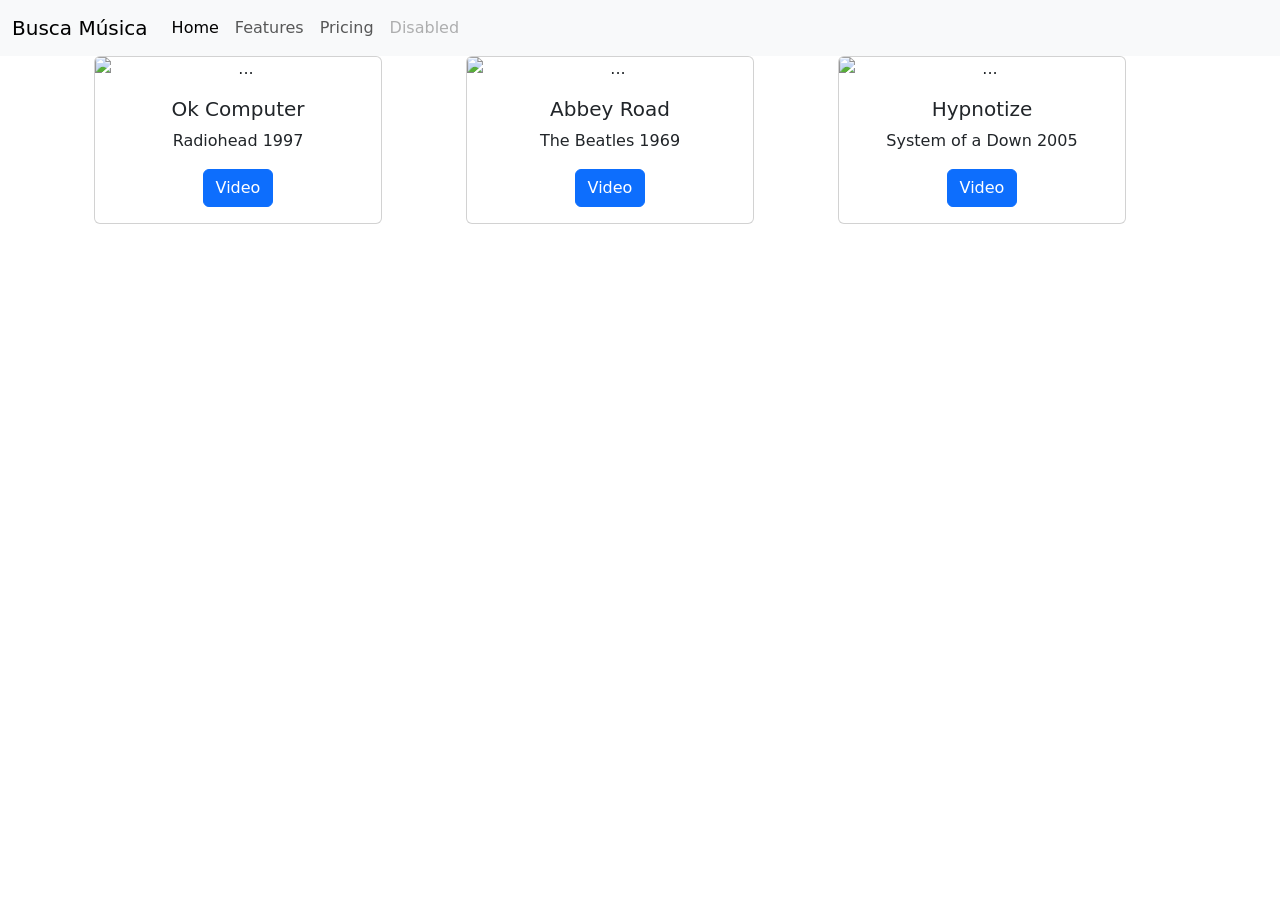
==== explorandoCSS/album/index.html @ bc17619f "Clase 13-08-2026" ====
<!DOCTYPE html>
<html lang="en">
<head>
    <meta charset="UTF-8">
    <meta name="viewport" content="width=device-width, initial-scale=1.0">
    <title>Album</title>

    <link href="https://cdn.jsdelivr.net/npm/bootstrap@5.3.8/dist/css/bootstrap.min.css" rel="stylesheet" integrity="sha384-sRIl4kxILFvY47J16cr9ZwB07vP4J8+LH7qKQnuqkuIAvNWLzeN8tE5YBujZqJLB" crossorigin="anonymous">
    <script src="https://cdn.jsdelivr.net/npm/bootstrap@5.3.8/dist/js/bootstrap.bundle.min.js" integrity="sha384-FKyoEForCGlyvwx9Hj09JcYn3nv7wiPVlz7YYwJrWVcXK/BmnVDxM+D2scQbITxI" crossorigin="anonymous"></script>
</head>
<body>
    
    <nav class="navbar navbar-expand-lg bg-body-tertiary">
        <div class="container-fluid">
            <a class="navbar-brand" href="#">Busca Música</a>
            <button class="navbar-toggler" type="button" data-bs-toggle="collapse" data-bs-target="#navbarNav" aria-controls="navbarNav" aria-expanded="false" aria-label="Toggle navigation">
            <span class="navbar-toggler-icon"></span>
            </button>
            <div class="collapse navbar-collapse" id="navbarNav">
            <ul class="navbar-nav">
                <li class="nav-item">
                <a class="nav-link active" aria-current="page" href="#">Home</a>
                </li>
                <li class="nav-item">
                <a class="nav-link" href="#">Features</a>
                </li>
                <li class="nav-item">
                <a class="nav-link" href="#">Pricing</a>
                </li>
                <li class="nav-item">
                <a class="nav-link disabled" aria-disabled="true">Disabled</a>
                </li>
            </ul>
            </div>
        </div>
    </nav>

    <main class="container">
        <div class="container text-center">
            <div class="row">
                <div class="col">
                    <div class="card" style="width: 18rem;">
                        <img src="https://encrypted-tbn0.gstatic.com/images?q=tbn:ANd9GcQf8yHq-RN3I7atacOQtNvH6G9Z8-kzquO50A&s" class="card-img-top" alt="...">
                        <div class="card-body">
                            <h5 class="card-title">Ok Computer</h5>
                            <p class="card-text">Radiohead 1997</p>
                            <a href="https://www.youtube.com/watch?v=jNY_wLukVW0&list=PLxzSZG7g8c8x6GYz_FcNr-3zPQ7npP6WF" class="btn btn-primary" target="_blank">Video</a>
                        </div>
                    </div>
                </div>
                <div class="col">
                    <div class="card" style="width: 18rem;">
                        <img src="https://upload.wikimedia.org/wikipedia/commons/a/a4/The_Beatles_Abbey_Road_album_cover.jpg?utm_source=es.wikipedia.org&utm_campaign=index&utm_content=original" class="card-img-top" alt="...">
                        <div class="card-body">
                            <h5 class="card-title">Abbey Road</h5>
                            <p class="card-text">The Beatles 1969</p>
                            <a href="https://www.youtube.com/watch?v=oolpPmuK2I8&list=PLycVTiaj8OI-kwvNjgvvopMJt__x-y5mD" class="btn btn-primary" target="_blank">Video</a>
                        </div>
                    </div>
                </div>
                <div class="col">
                    <div class="card" style="width: 18rem;">
                        <img src="https://upload.wikimedia.org/wikipedia/en/9/9a/System_Of_A_Down-Hypnotize.jpg?utm_source=en.wikipedia.org&utm_campaign=index&utm_content=original" class="card-img-top" alt="...">
                        <div class="card-body">
                            <h5 class="card-title">Hypnotize</h5>
                            <p class="card-text">System of a Down 2005</p>
                            <a href="https://www.youtube.com/watch?v=pix4wbbco70&list=PL09591A8B2C1B92A0" class="btn btn-primary" target="_blank">Video</a>
                        </div>
                    </div>
                </div>
            </div>
        </div>
    </main>

    
</body>
</html>
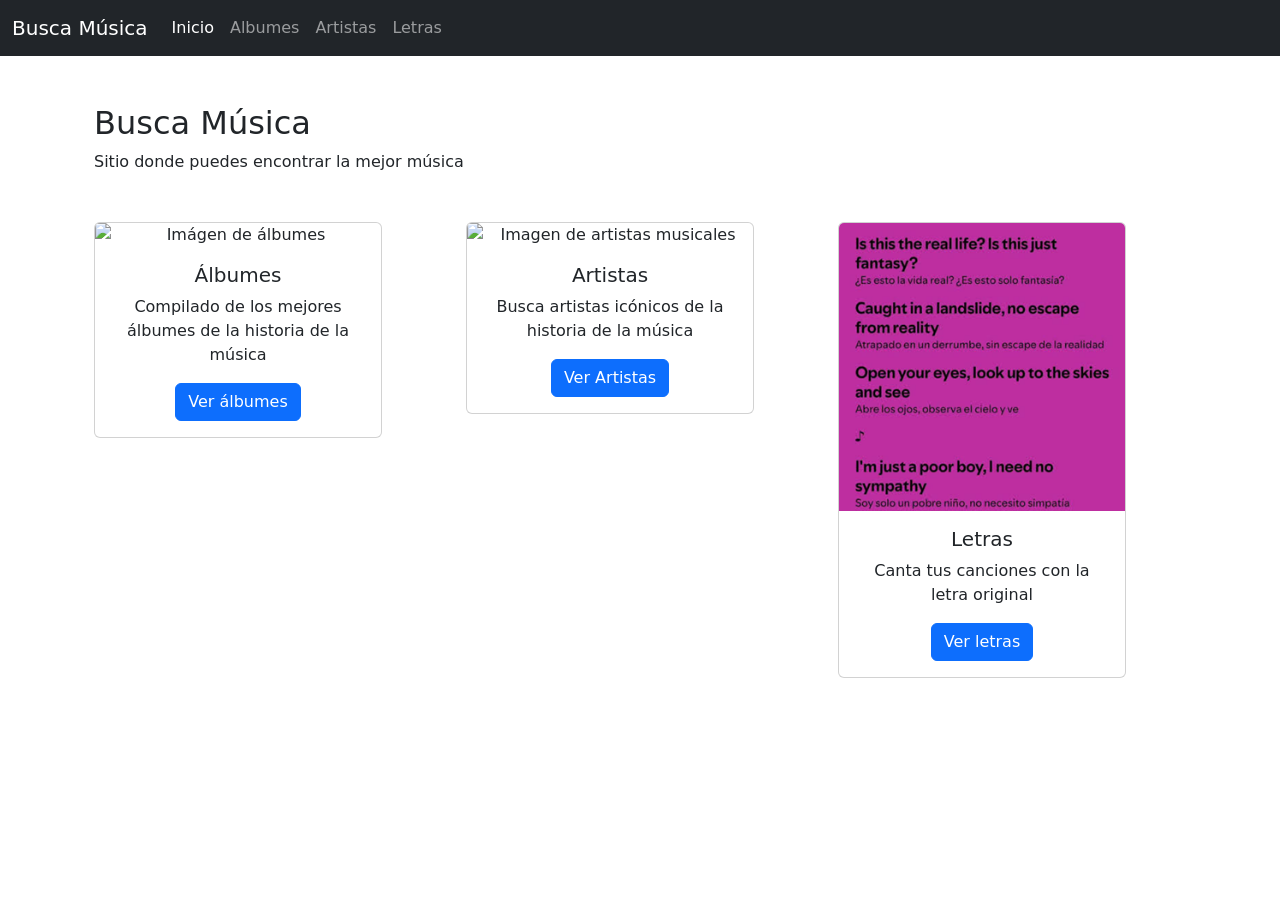
==== commit c625ca3b: "Imp barra de navegación" ====
--- a/explorandoCSS/album/index.html
+++ b/explorandoCSS/album/index.html
@@ -10,61 +10,76 @@
 </head>
 <body>
     
-    <nav class="navbar navbar-expand-lg bg-body-tertiary">
+    <!--  Barra de navegación  -->
+    <nav class="navbar navbar-expand-sm bg-dark navbar-dark">
         <div class="container-fluid">
-            <a class="navbar-brand" href="#">Busca Música</a>
+            <a class="navbar-brand" href="index.html">Busca Música</a>
             <button class="navbar-toggler" type="button" data-bs-toggle="collapse" data-bs-target="#navbarNav" aria-controls="navbarNav" aria-expanded="false" aria-label="Toggle navigation">
             <span class="navbar-toggler-icon"></span>
             </button>
             <div class="collapse navbar-collapse" id="navbarNav">
             <ul class="navbar-nav">
                 <li class="nav-item">
-                <a class="nav-link active" aria-current="page" href="#">Home</a>
+                <a class="nav-link active" aria-current="page" href="index.html">Inicio</a>
                 </li>
                 <li class="nav-item">
-                <a class="nav-link" href="#">Features</a>
+                <a class="nav-link" href="albumes.html">Albumes</a>
                 </li>
                 <li class="nav-item">
-                <a class="nav-link" href="#">Pricing</a>
+                <a class="nav-link" href="artistas.html">Artistas</a>
                 </li>
                 <li class="nav-item">
-                <a class="nav-link disabled" aria-disabled="true">Disabled</a>
+                <a class="nav-link" href="letras.html">Letras</a>
                 </li>
             </ul>
             </div>
         </div>
     </nav>
 
-    <main class="container">
+    <main class="container mt-5">
+        
+        <div class="container mb-5">
+            <div class="h2">Busca Música</div>
+            <p>Sitio donde puedes encontrar la mejor música </p>
+        </div>
+        
+
         <div class="container text-center">
             <div class="row">
+                <!-- Columna 1 -->
                 <div class="col">
                     <div class="card" style="width: 18rem;">
-                        <img src="https://encrypted-tbn0.gstatic.com/images?q=tbn:ANd9GcQf8yHq-RN3I7atacOQtNvH6G9Z8-kzquO50A&s" class="card-img-top" alt="...">
+                        <img src="https://encrypted-tbn0.gstatic.com/images?q=tbn:ANd9GcSdt4DtO_dplguCXAZM8uvkx4MtpOixxV4RvO6JvbSIRBVY2iwEtreI1CM&s=10" 
+                        class="card-img-top" alt="Imágen de álbumes">
                         <div class="card-body">
-                            <h5 class="card-title">Ok Computer</h5>
-                            <p class="card-text">Radiohead 1997</p>
-                            <a href="https://www.youtube.com/watch?v=jNY_wLukVW0&list=PLxzSZG7g8c8x6GYz_FcNr-3zPQ7npP6WF" class="btn btn-primary" target="_blank">Video</a>
+                            <h5 class="card-title">Álbumes</h5>
+                            <p class="card-text">Compilado de los mejores álbumes de la historia de la música</p>
+                            <a href="albumes.html" class="btn btn-primary">Ver álbumes</a>
                         </div>
                     </div>
                 </div>
+
+                <!-- Columna 2-->
                 <div class="col">
                     <div class="card" style="width: 18rem;">
-                        <img src="https://upload.wikimedia.org/wikipedia/commons/a/a4/The_Beatles_Abbey_Road_album_cover.jpg?utm_source=es.wikipedia.org&utm_campaign=index&utm_content=original" class="card-img-top" alt="...">
+                        <img src="https://acdn-us.mitiendanube.com/stores/002/572/202/products/2_fc00242b-99fa-48ee-9478-5043ea4980b1-b7e43036636748fdec17444145757432-1024-1024.webp" 
+                        class="card-img-top" alt="Imagen de artistas musicales">
                         <div class="card-body">
-                            <h5 class="card-title">Abbey Road</h5>
-                            <p class="card-text">The Beatles 1969</p>
-                            <a href="https://www.youtube.com/watch?v=oolpPmuK2I8&list=PLycVTiaj8OI-kwvNjgvvopMJt__x-y5mD" class="btn btn-primary" target="_blank">Video</a>
+                            <h5 class="card-title">Artistas</h5>
+                            <p class="card-text">Busca artistas icónicos de la historia de la música</p>
+                            <a href="#" class="btn btn-primary">Ver Artistas</a>
                         </div>
                     </div>
                 </div>
+                
+                <!-- Columna 3-->
                 <div class="col">
                     <div class="card" style="width: 18rem;">
-                        <img src="https://upload.wikimedia.org/wikipedia/en/9/9a/System_Of_A_Down-Hypnotize.jpg?utm_source=en.wikipedia.org&utm_campaign=index&utm_content=original" class="card-img-top" alt="...">
+                        <img src="/explorandoCSS/album/assets/img/letra-br.png" class="card-img-top" alt="Imagen de letras de canciones">
                         <div class="card-body">
-                            <h5 class="card-title">Hypnotize</h5>
-                            <p class="card-text">System of a Down 2005</p>
-                            <a href="https://www.youtube.com/watch?v=pix4wbbco70&list=PL09591A8B2C1B92A0" class="btn btn-primary" target="_blank">Video</a>
+                            <h5 class="card-title">Letras</h5>
+                            <p class="card-text">Canta tus canciones con la letra original</p>
+                            <a href="#" class="btn btn-primary">Ver letras</a>
                         </div>
                     </div>
                 </div>
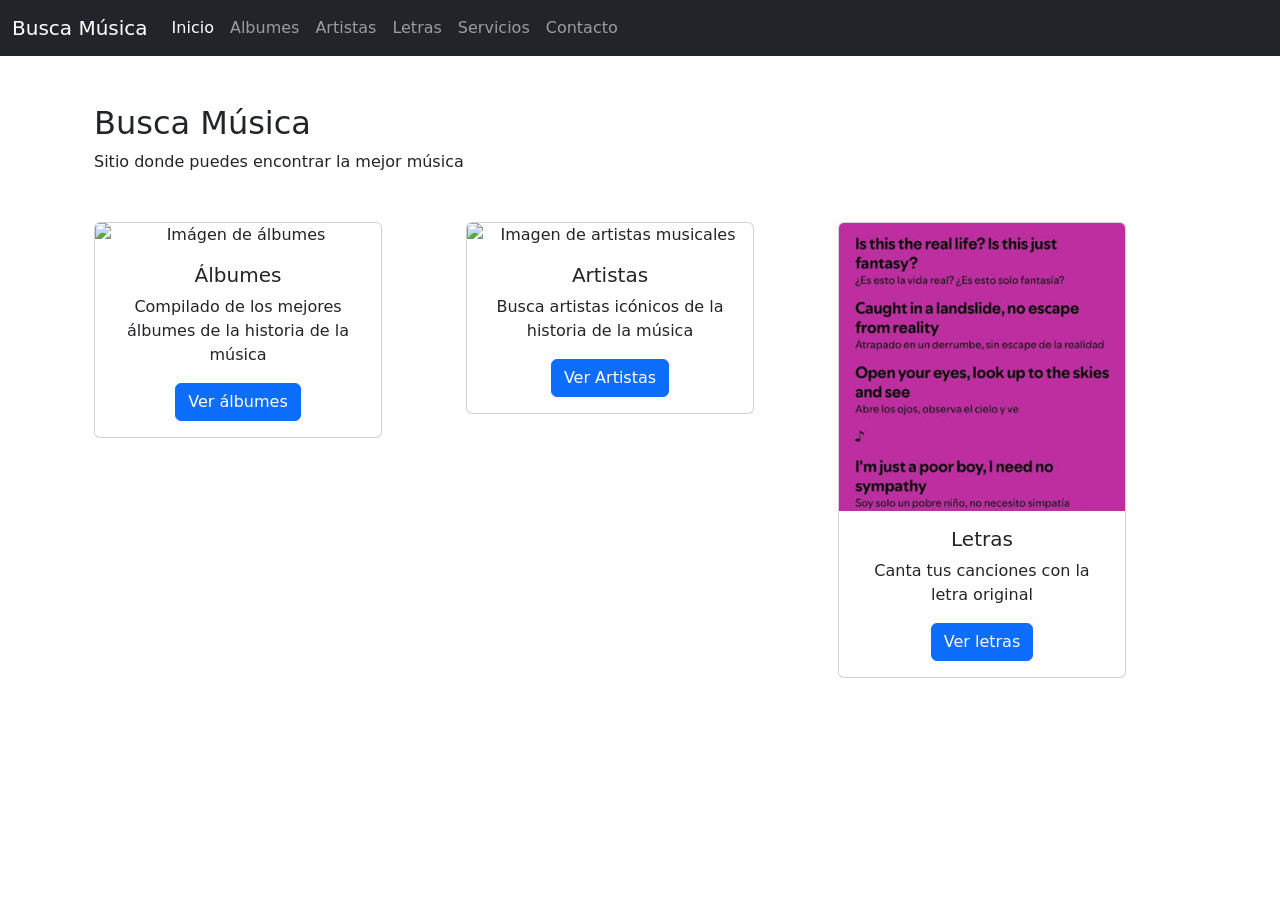
==== commit 994a3bca: "Clase 18-08-2026" ====
--- a/explorandoCSS/album/index.html
+++ b/explorandoCSS/album/index.html
@@ -30,6 +30,12 @@
                 </li>
                 <li class="nav-item">
                 <a class="nav-link" href="letras.html">Letras</a>
+                </li>
+                <li class="nav-item">
+                <a class="nav-link" href="servicios.html">Servicios</a>
+                </li>
+                <li class="nav-item">
+                <a class="nav-link" href="contacto.html">Contacto</a>
                 </li>
             </ul>
             </div>
@@ -79,7 +85,7 @@
                         <div class="card-body">
                             <h5 class="card-title">Letras</h5>
                             <p class="card-text">Canta tus canciones con la letra original</p>
-                            <a href="#" class="btn btn-primary">Ver letras</a>
+                            <a href="letras.html" class="btn btn-primary">Ver letras</a>
                         </div>
                     </div>
                 </div>
